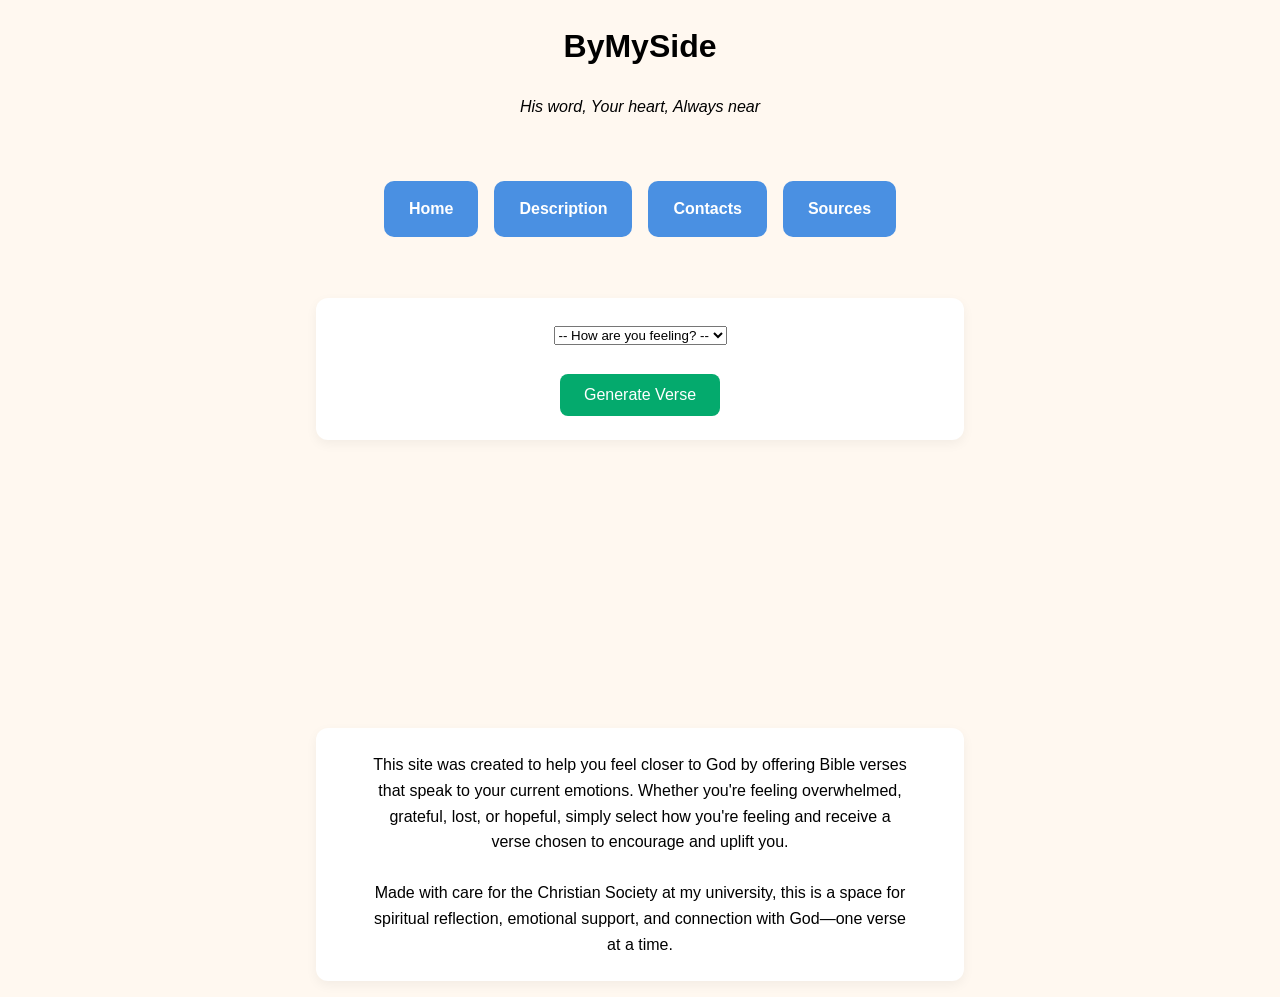
==== index.html @ 96559407 "Update index.html" ====
<!DOCTYPE html>
<html>
    <head>
        <title>Emotional Bible Verses</title>
        <link rel="stylesheet" href="Project_Style_Sheet.css">
        <script>
            async function getVerse() {
                const emotionSelect = document.getElementById('emotion');
                const selectedEmotion = emotionSelect.value;

                try {                                            //If something goes wrong, the code reads the catch block, only runs if there is an error
                    const response = await fetch('verses_table_Project.json');  
                    const data = await response.json();     //Wait until the JSON file is fully read

                    const verses = data[selectedEmotion];

                    if (!verses || verses.length === 0) {
                        document.getElementById("verseDisplay").innerText = "No verses found for this emotion.";
                        return;
                    }

                    const randomIndex = Math.floor(Math.random() * verses.length);
                    const selectedVerse = verses[randomIndex];

                // Display verse
                    const verseCard = document.getElementById("verseCard");
                    document.getElementById("verseDisplay").innerText =
                        `"${selectedVerse.text}"\n— ${selectedVerse.ref}`;    //Insert string into variable
                    
                // Animate verse reveal
                    verseCard.classList.remove("show");
                    void verseCard.offsetWidth; // trigger reflow to restart animation
                    verseCard.classList.add("show");
                    
                } catch (error) {
                    console.error("Error loading verses:", error);
                    document.getElementById("verseDisplay").innerText = "Could not load verses. Please try again.";
                }
            }

        </script>
    </head>
    <body>
        <div>
            <h1>ByMySide</h1>
            <p style="font-style:italic">His word, Your heart, Always near</p><br>
            <div class="nav-container">
                <a href="index.html" class="nav-block">Home</a>
                <a href="description.html" class="nav-block">Description</a>
                <a href="contactpage.html" class="nav-block">Contacts</a>
                <a href="source.html" class="nav-block">Sources</a>
            </div>
            <br>
            <div class="card">
                <select id="emotion" name="emotion">
                    <option value="">-- How are you feeling? --</option>
                    <optgroup label="Positive">
                        <option value="happy">😊 Happy</option>
                        <option value="excited">🤩 Excited</option>
                        <option value="calm">😌 Calm</option>
                        <option value="relaxed">🧘‍♂️ Relaxed</option>
                    </optgroup>
                    <optgroup label="Negative">
                        <option value="sad">😔 Sad</option>
                        <option value="angry">😡 Angry</option>
                        <option value="anxious">😰 Anxious</option>
                        <option value="fear">😨 Fear</option>
                    </optgroup>
                </select>
                <br><br>

                <button class="button" onclick='getVerse();'>Generate Verse</button>
            </div>
            
            <br><br>
            <div class="card verse-card" id="verseCard">
                <p id="verseDisplay"></p>
            </div>
            <br>
            <div class="card">
                <p style="width: 90%; margin: 0 auto;">
      This site was created to help you feel closer to God by offering Bible verses that speak to your current emotions.
      Whether you're feeling overwhelmed, grateful, lost, or hopeful, simply select how you're feeling and receive a verse chosen to encourage and uplift you.<br><br>
      Made with care for the Christian Society at my university, this is a space for spiritual reflection, emotional support, and connection with God—one verse at a time.
                </p>
            </div>
        </div>
    </body>
</html>
---- Project_Style_Sheet.css ----
div
{
    color:black;
    text-align:center;
}

body
{
    font-family: 'Poppins', sans-serif;
    line-height: 1.6;
    background-color: #fff8f0;
    margin: 0;
    padding: 0;
    color: #2d2d2d;
}

output1
{
    white-space: pre-line;
    margin-top: 20px;
    font-style: italic;
}
table, th, td {
  border: 1px solid black;
  border-collapse: collapse;
}
th, td { 
  border-color: black;
}

.center {
  margin-left: auto;
  margin-right: auto;
}

.nav-container {
  display: flex;
  justify-content: center;
  gap: 1rem;
  flex-wrap: wrap;
  margin: 20px 0;
}

.nav-block {
  display: inline-block;
  padding: 15px 25px;
  background-color: #4A90E2;
  color: white;
  text-decoration: none;
  border-radius: 10px;
  font-weight: bold;
  text-align: center;
  transition: background-color 0.4s ease, opacity 0.6s ease, transform 0.6s ease;

  opacity: 0;
  transform: translateY(-10px);
  animation: fadeIn 0.6s ease forwards;
}

.nav-block:nth-child(1) { animation-delay: 0s; }
.nav-block:nth-child(2) { animation-delay: 0.1s; }
.nav-block:nth-child(3) { animation-delay: 0.2s; }
.nav-block:nth-child(4) { animation-delay: 0.3s; }

.nav-block:hover {
  background-color: #357ABD;
}

@keyframes fadeIn {
    to {
        opacity: 1;
        transform: translateY(0);
    }
}

.button {
  background-color: #04AA6D; /* Green */
  border: none;
  border-radius: 0.5rem;
  color: white;
  padding: 0.75rem 1.5rem;
  text-align: center;
  text-decoration: none;
  display: inline-block;
  font-size: 16px;
}

.card {
  background-color: #ffffff;
  border-radius: 12px;
  padding: 1.5rem;
  box-shadow: 0 4px 12px rgba(0,0,0,0.05);
  transition: transform 0.2s ease, box-shadow 0.2s ease;
  margin: 1rem auto;
  max-width: 600px;
  text-align: center;
}


.card:hover {
  transform: translateY(-5px);
  box-shadow: 0 8px 20px rgba(0,0,0,0.1);
}

.verse-card {
  background-color: #f0f7f4;
  border-left: 5px solid #6a9c89;
  font-style: italic;
  opacity: 0;
  transform: translateY(20px);
  transition: opacity 0.6s ease, transform 0.6s ease;
  min-height: 100px; /* keep the card from collapsing */
}

.verse-card.show {
  opacity: 1;
  transform: translateY(0);
}
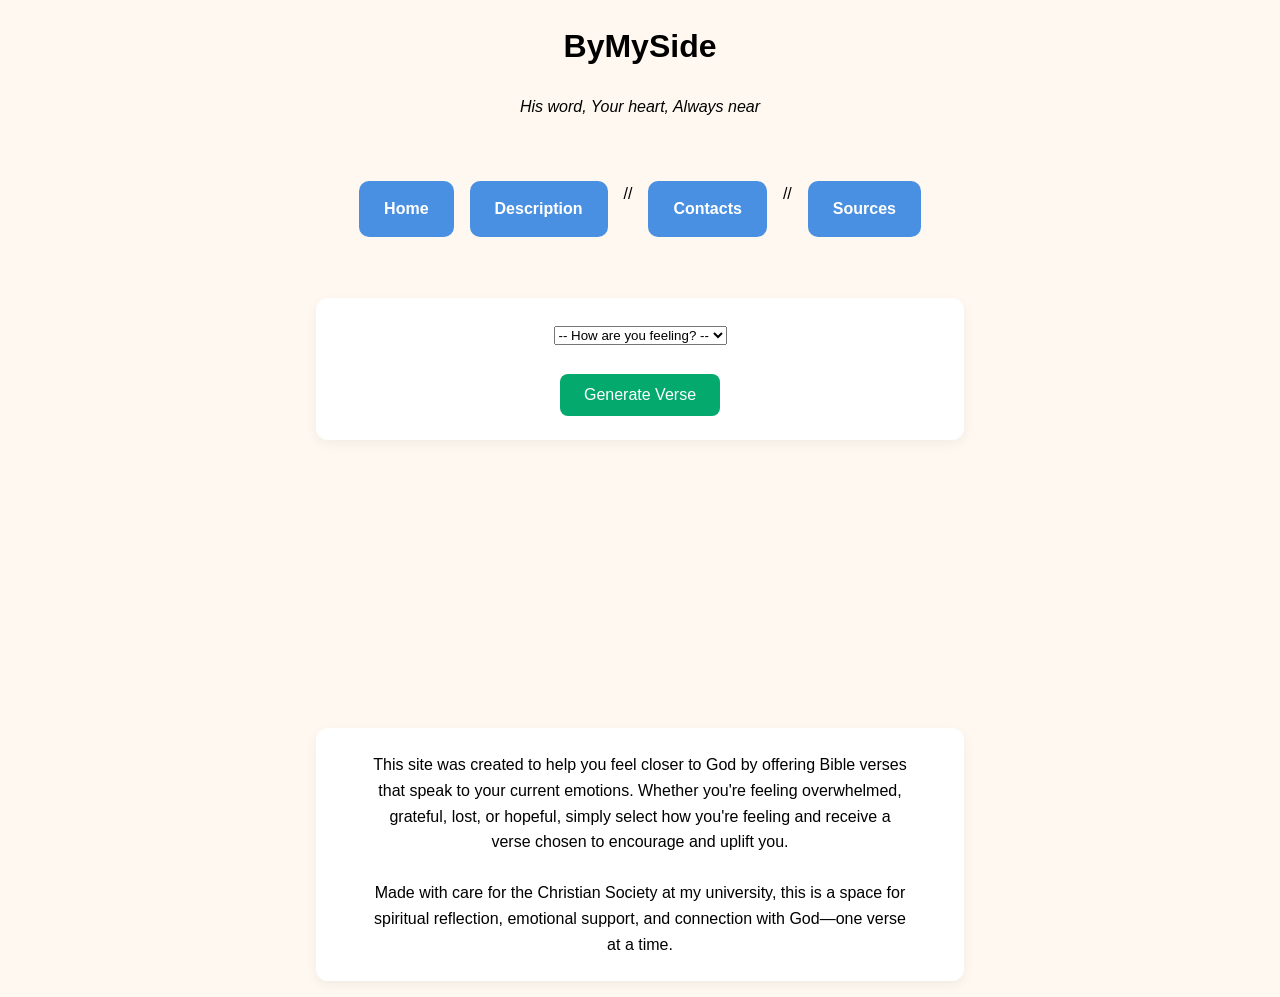
==== commit 7d3ad975: "Update index.html" ====
--- a/index.html
+++ b/index.html
@@ -4,13 +4,13 @@
         <title>Emotional Bible Verses</title>
         <link rel="stylesheet" href="Project_Style_Sheet.css">
         <script>
-            async function getVerse() {
+            async function getVerse() {     //function will do tasks asynchronously (wait for data to load)
                 const emotionSelect = document.getElementById('emotion');
                 const selectedEmotion = emotionSelect.value;
 
                 try {                                            //If something goes wrong, the code reads the catch block, only runs if there is an error
                     const response = await fetch('verses_table_Project.json');  
-                    const data = await response.json();     //Wait until the JSON file is fully read
+                    const data = await response.json();     //Wait until the JSON file is fully read as a Javascript object
 
                     const verses = data[selectedEmotion];
 
@@ -47,8 +47,8 @@
             <div class="nav-container">
                 <a href="index.html" class="nav-block">Home</a>
                 <a href="description.html" class="nav-block">Description</a>
-                <a href="contactpage.html" class="nav-block">Contacts</a>
-                <a href="source.html" class="nav-block">Sources</a>
+                //<a href="contactpage.html" class="nav-block">Contacts</a>
+                //<a href="source.html" class="nav-block">Sources</a>
             </div>
             <br>
             <div class="card">
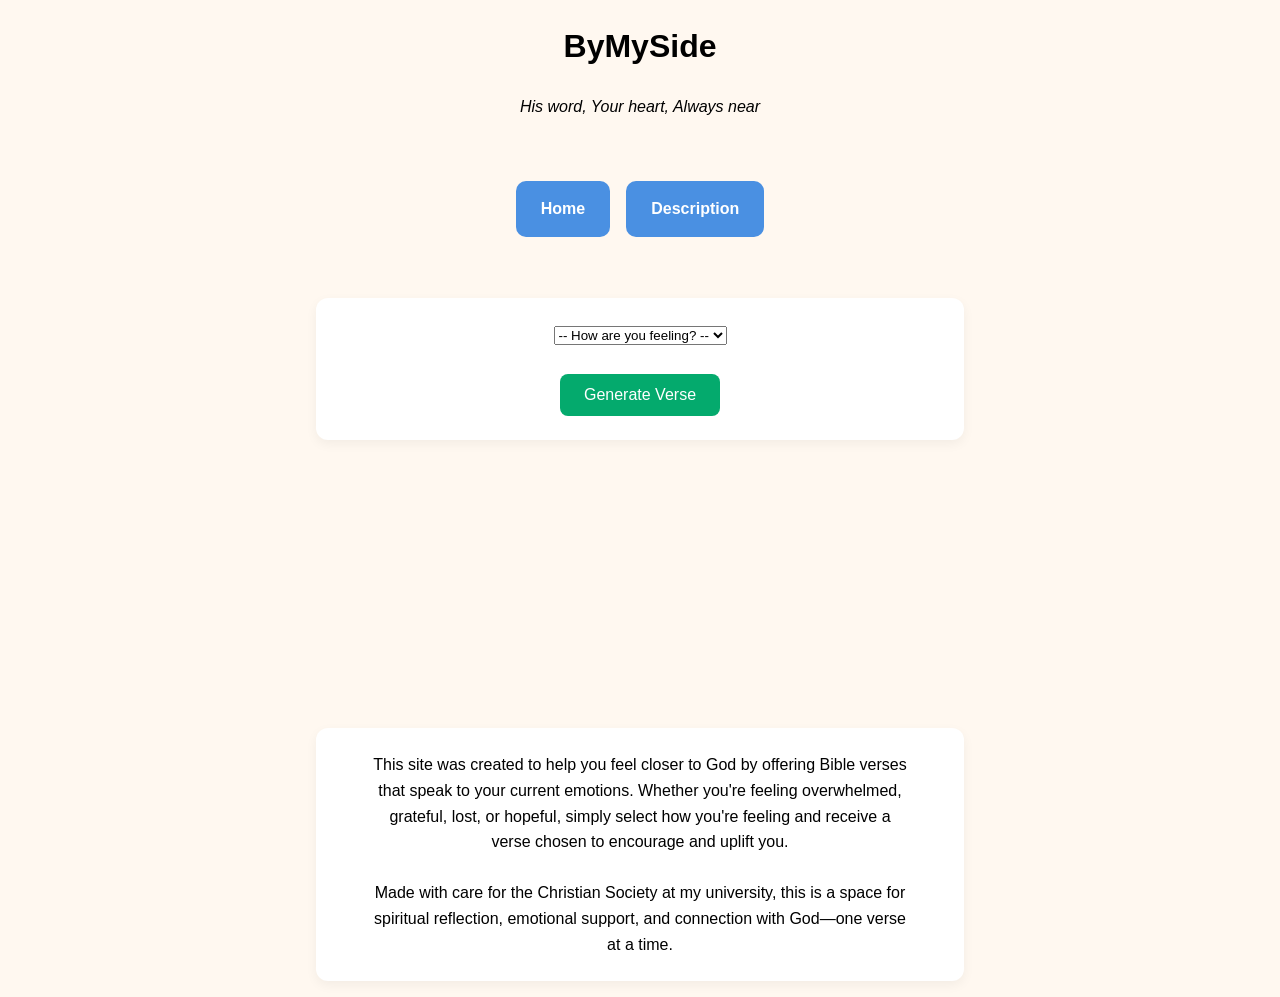
==== commit 8cb9ac3d: "Update index.html" ====
--- a/index.html
+++ b/index.html
@@ -47,8 +47,8 @@
             <div class="nav-container">
                 <a href="index.html" class="nav-block">Home</a>
                 <a href="description.html" class="nav-block">Description</a>
-                //<a href="contactpage.html" class="nav-block">Contacts</a>
-                //<a href="source.html" class="nav-block">Sources</a>
+                <!--<a href="contactpage.html" class="nav-block">Contacts</a> -->
+                <!--<a href="source.html" class="nav-block">Sources</a> -->
             </div>
             <br>
             <div class="card">
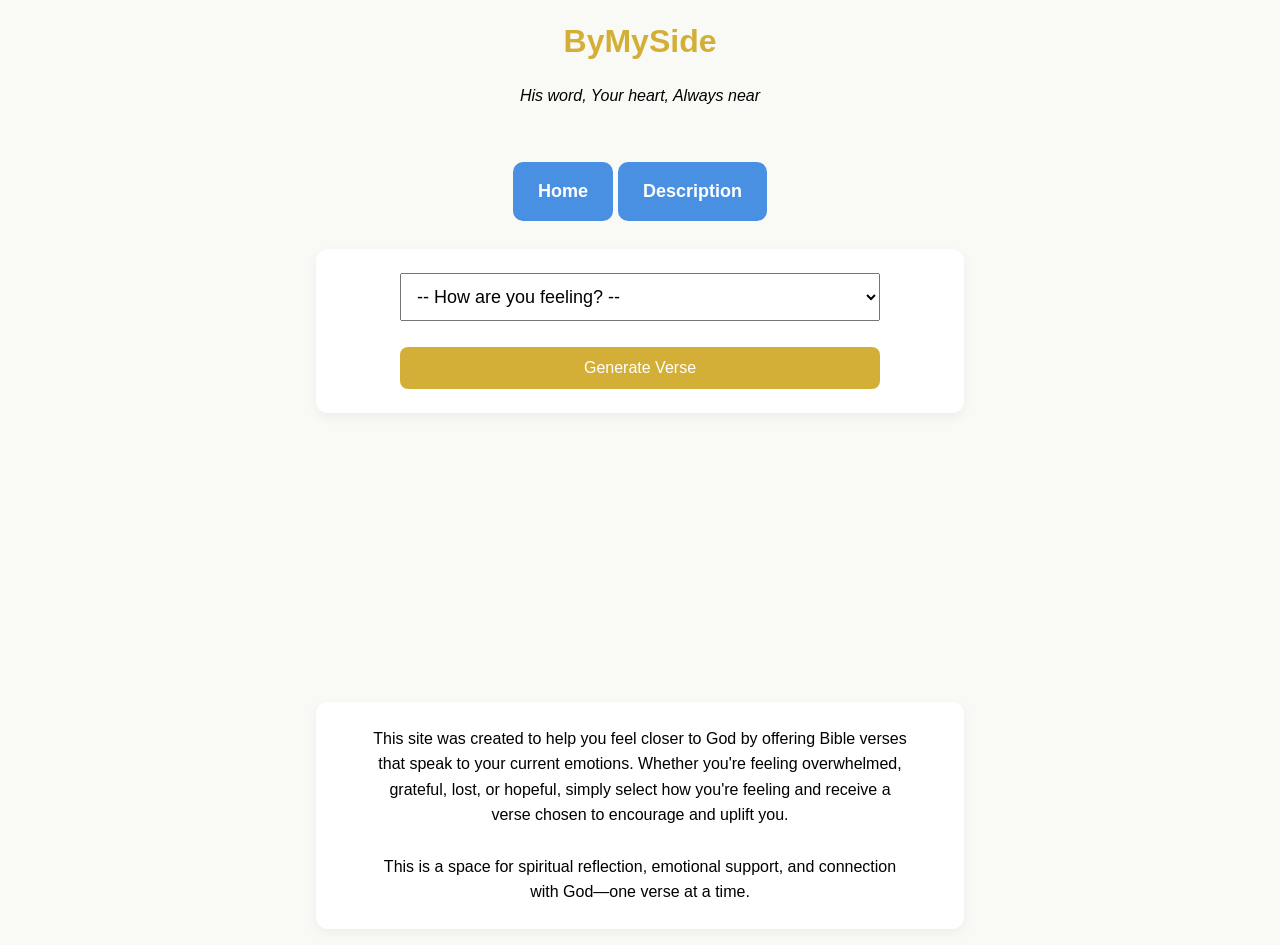
==== commit 1c746aa5: "Update index.html" ====
--- a/index.html
+++ b/index.html
@@ -81,9 +81,10 @@
                 <p style="width: 90%; margin: 0 auto;">
       This site was created to help you feel closer to God by offering Bible verses that speak to your current emotions.
       Whether you're feeling overwhelmed, grateful, lost, or hopeful, simply select how you're feeling and receive a verse chosen to encourage and uplift you.<br><br>
-      Made with care for the Christian Society at my university, this is a space for spiritual reflection, emotional support, and connection with God—one verse at a time.
+      This is a space for spiritual reflection, emotional support, and connection with God—one verse at a time.
                 </p>
             </div>
         </div>
     </body>
 </html>
+
--- a/Project_Style_Sheet.css
+++ b/Project_Style_Sheet.css
@@ -8,10 +8,16 @@
 {
     font-family: 'Poppins', sans-serif;
     line-height: 1.6;
-    background-color: #fff8f0;
+    background-color: #f9f9f6;
     margin: 0;
     padding: 0;
-    color: #2d2d2d;
+    color: #333333;
+}
+
+select {
+  width: 80%;
+  font-size: 18px;
+  padding: 12px;
 }
 
 output1
@@ -20,6 +26,15 @@
     margin-top: 20px;
     font-style: italic;
 }
+
+h1, h2 {
+    color: #d4af37;
+    text-align: center;
+    margin-top: 1rem;
+    margin-bottom: 0.5rem;
+    font-weight: 600;
+}
+
 table, th, td {
   border: 1px solid black;
   border-collapse: collapse;
@@ -34,11 +49,12 @@
 }
 
 .nav-container {
-  display: flex;
-  justify-content: center;
-  gap: 1rem;
-  flex-wrap: wrap;
-  margin: 20px 0;
+  display: inline-block; /* Ensures padding applies properly */
+  font-size: 18px;
+  padding: 12px 20px;
+  text-decoration: none; /* Removes underlines if desired */
+  min-width: 100px;
+  text-align: center;
 }
 
 .nav-block {
@@ -74,7 +90,7 @@
 }
 
 .button {
-  background-color: #04AA6D; /* Green */
+  background-color: #d4af37;
   border: none;
   border-radius: 0.5rem;
   color: white;
@@ -83,6 +99,7 @@
   text-decoration: none;
   display: inline-block;
   font-size: 16px;
+  width: 80%;
 }
 
 .card {
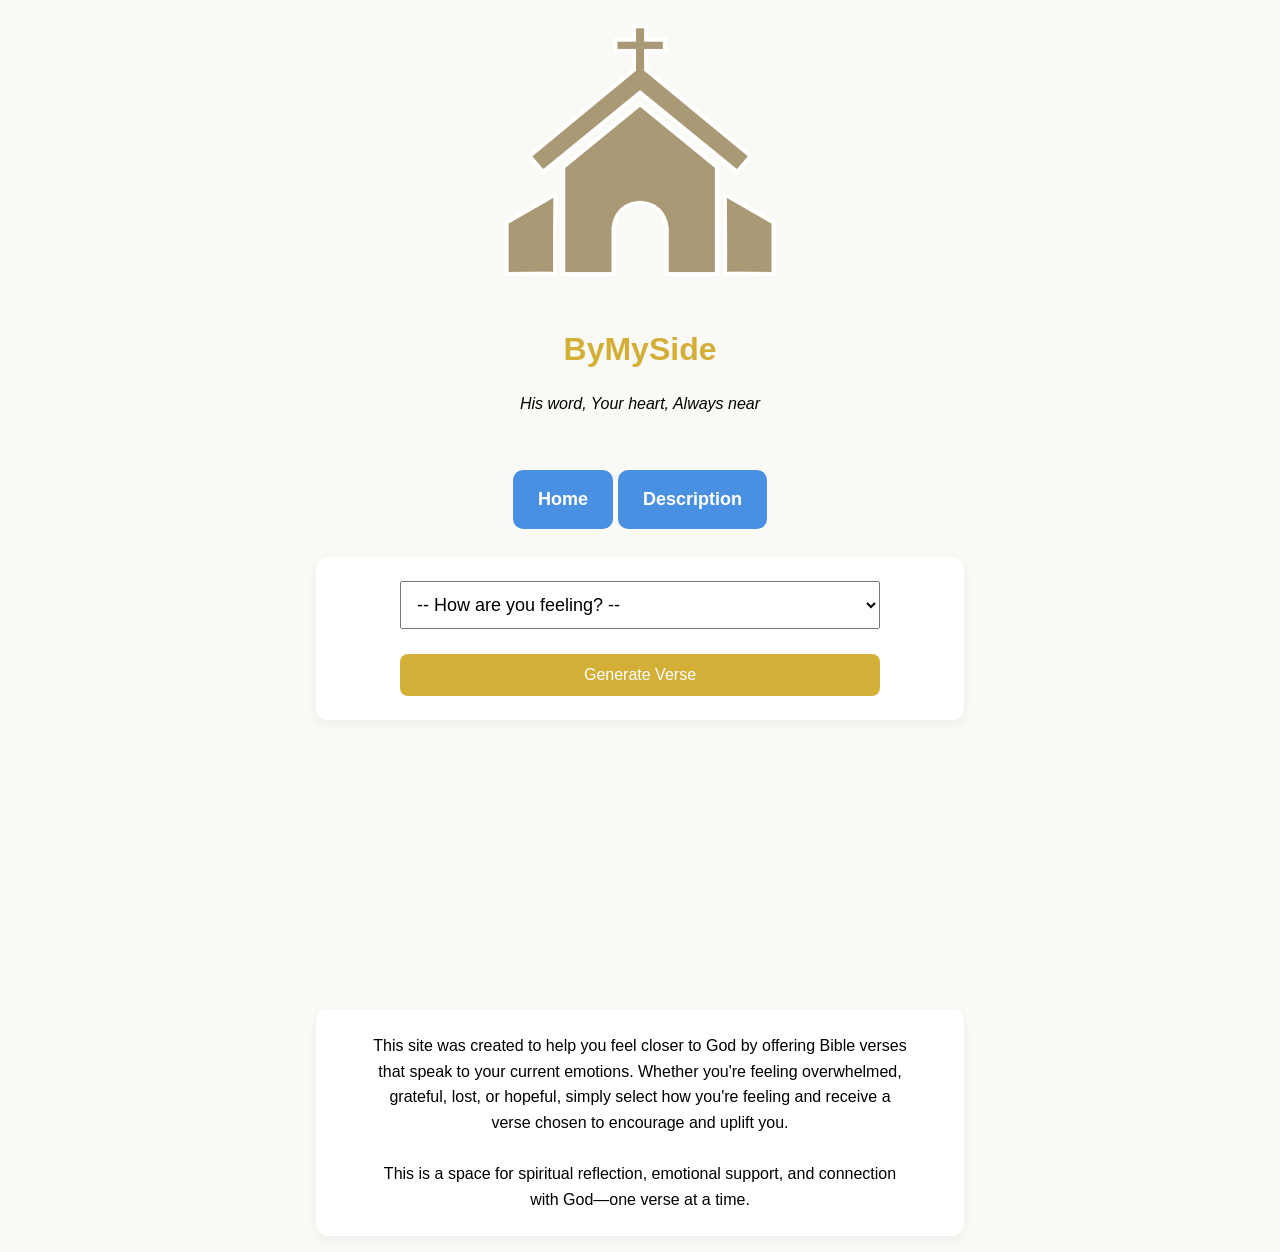
==== commit d6a9928c: "Update index.html" ====
--- a/index.html
+++ b/index.html
@@ -42,6 +42,7 @@
     </head>
     <body>
         <div>
+            <img src="Image/church image.png" alt="Church_Image" width="300">
             <h1>ByMySide</h1>
             <p style="font-style:italic">His word, Your heart, Always near</p><br>
             <div class="nav-container">
@@ -88,3 +89,4 @@
     </body>
 </html>
 
+
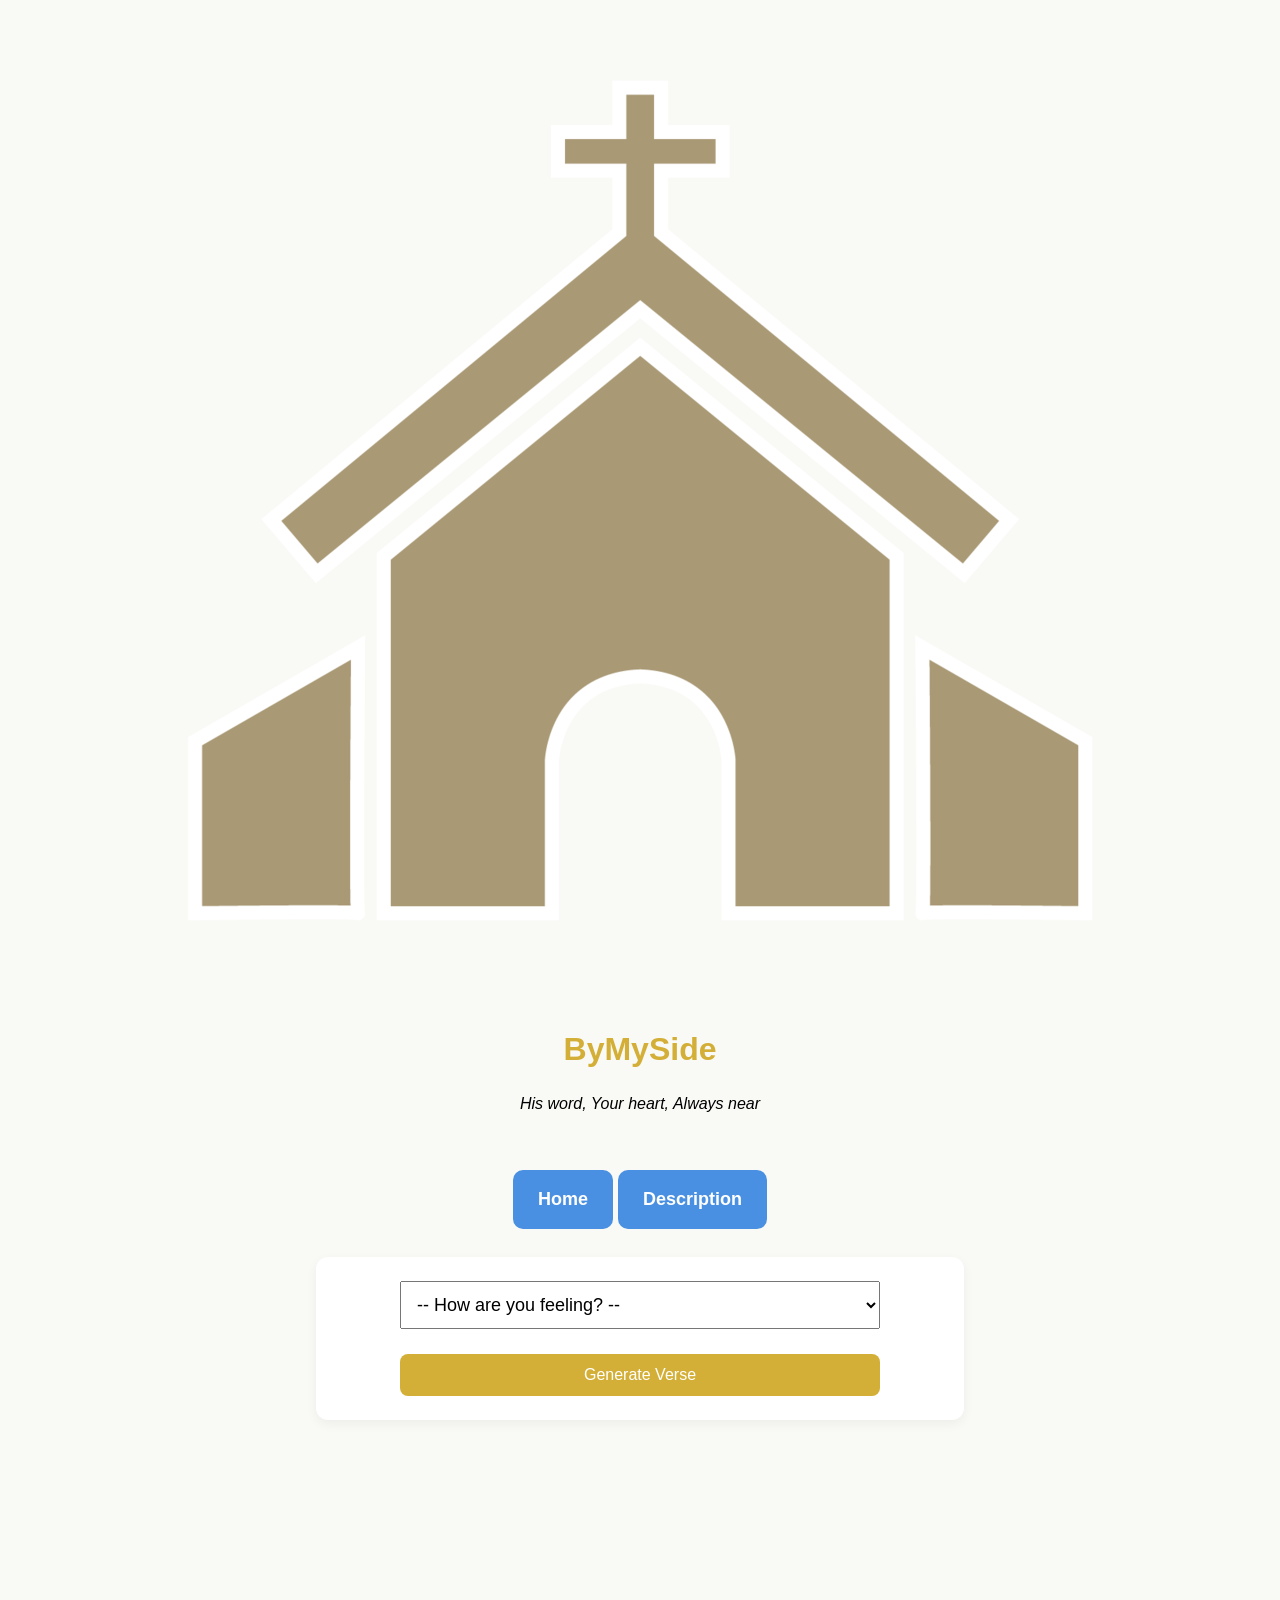
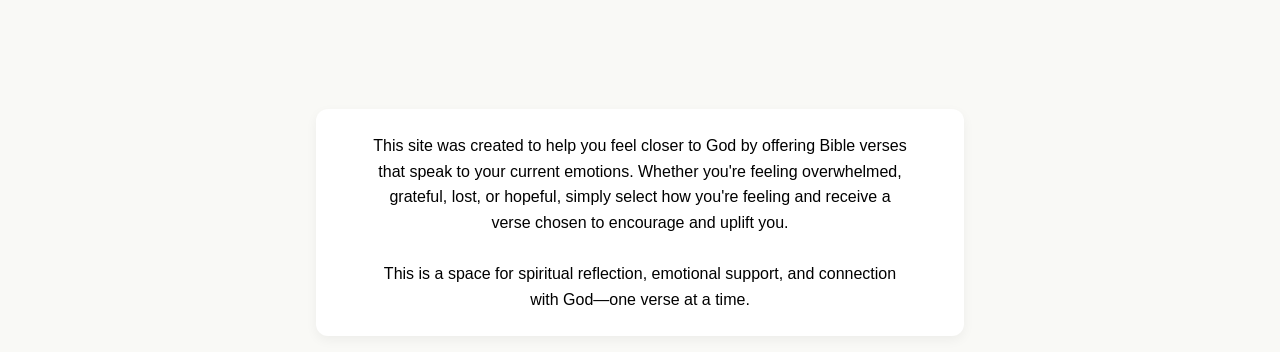
==== commit 01798316: "Update index.html" ====
--- a/index.html
+++ b/index.html
@@ -42,7 +42,7 @@
     </head>
     <body>
         <div>
-            <img src="Image/church image.png" alt="Church_Image" width="300">
+            <img src="Image/church image.png" alt="Church_Image" class="img">
             <h1>ByMySide</h1>
             <p style="font-style:italic">His word, Your heart, Always near</p><br>
             <div class="nav-container">
@@ -90,3 +90,4 @@
 </html>
 
 
+
